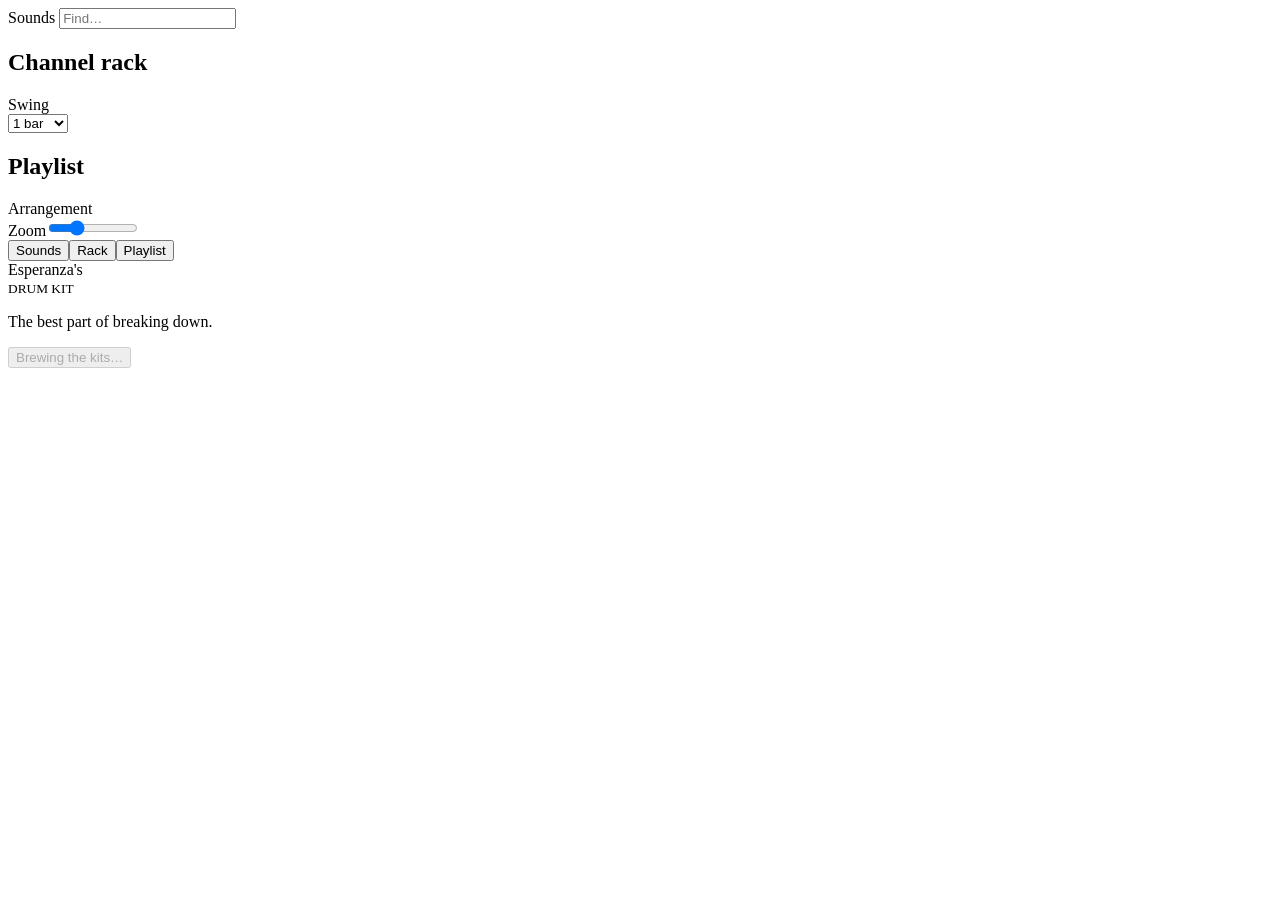
==== src/index.html @ f66b718c "Esperanza's Drum Kit 0.1: foundations Channel rack with step grid, patterns, playlist with pattern c" ====
<!doctype html>
<html lang="en">
<head>
<meta charset="utf-8">
<meta name="viewport" content="width=device-width, initial-scale=1, viewport-fit=cover">
<meta name="theme-color" content="#9e1b22">
<title>Esperanza's Drum Kit</title>
<link rel="icon" href="ICON_DATAURL">
<style>/*CSS*/</style>
</head>
<body>
<svg width="0" height="0" style="position:absolute" aria-hidden="true"><defs>
  <radialGradient id="knobCap" cx="38%" cy="32%" r="75%"><stop offset="0" stop-color="#6e5644"/><stop offset="0.55" stop-color="#3b2a1e"/><stop offset="1" stop-color="#1d120c"/></radialGradient>
</defs></svg>
<div id="app">
  <header id="top"></header>
  <main id="main">
    <aside id="browser" aria-label="Sound browser">
      <div class="panelhead">Sounds <input id="browserFind" type="search" placeholder="Find…" aria-label="Find sounds"></div>
      <div class="blist" id="browserList"></div>
    </aside>
    <section id="work">
      <div class="win" id="rackWin">
        <div class="title"><h2>Channel rack</h2><span class="sub" id="rackPat"></span><div class="grow"></div>
          <div class="kwrap" style="flex-direction:row;gap:6px;min-width:0"><label>Swing</label><span id="swingK"></span></div>
          <select id="patLen" aria-label="Pattern length"><option value="16">1 bar</option><option value="32">2 bars</option><option value="48">3 bars</option><option value="64">4 bars</option></select>
        </div>
        <div class="body" id="rackBody"></div>
      </div>
      <div class="win" id="plWin">
        <div class="title"><h2>Playlist</h2><span class="sub hide-phone">Arrangement</span><div class="grow"></div>
          <label class="sub" for="plZoom">Zoom</label><input id="plZoom" type="range" min="2" max="16" step="1" value="6" style="width:90px">
        </div>
        <div class="body" id="plBody"></div>
      </div>
    </section>
  </main>
  <nav id="tabs" aria-label="Views"><button data-v="sounds">Sounds</button><button data-v="rack">Rack</button><button data-v="playlist">Playlist</button></nav>
</div>
<div id="panel" class="hidden" role="dialog" aria-label="Channel settings"></div>
<div id="splash"><div class="card"><div>Esperanza's</div><small>DRUM KIT</small></div><p>The best part of breaking down.</p><button class="btn go" id="splashGo" disabled>Brewing the kits…</button></div>
<script>/*JS*/</script>
</body>
</html>
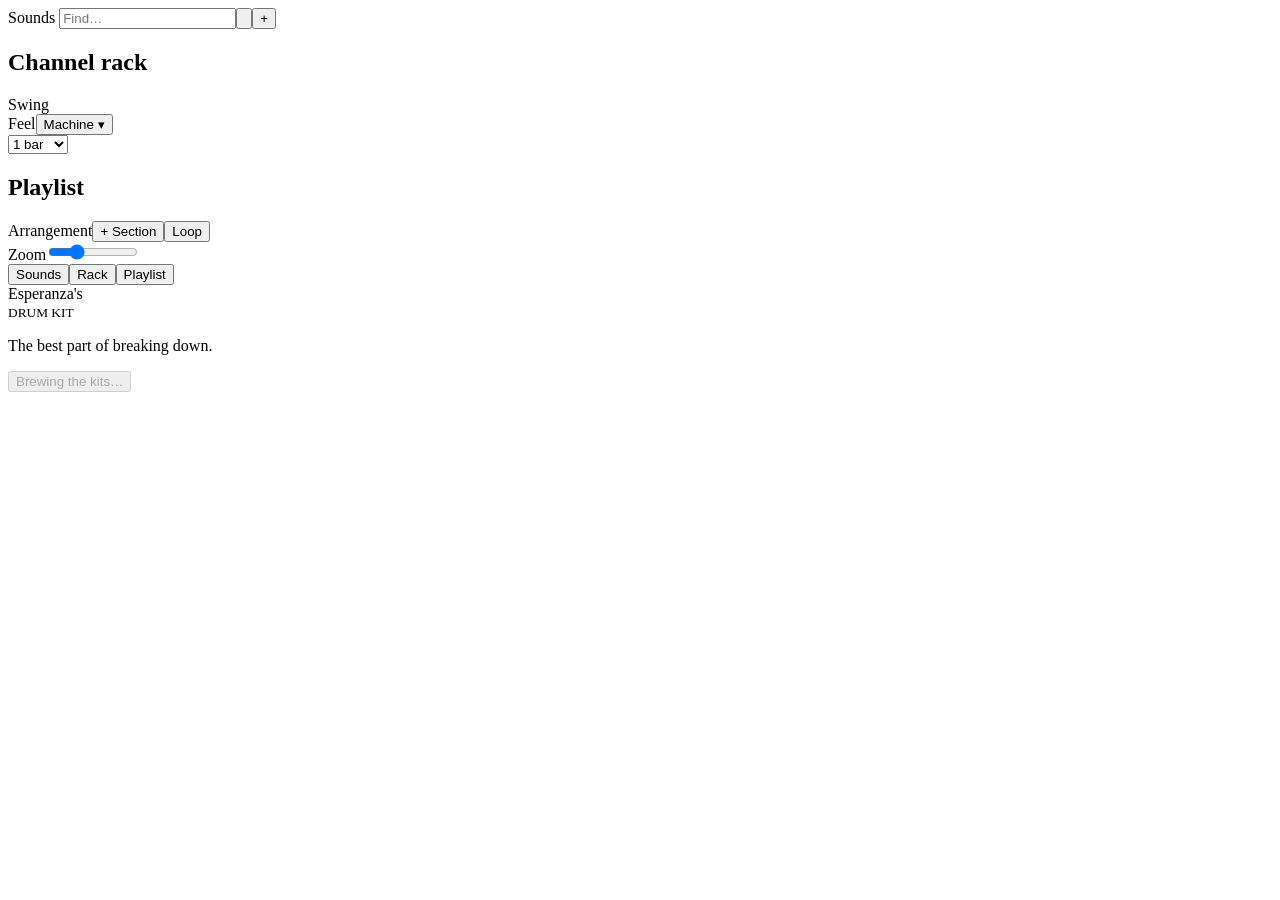
==== commit a6f5d9fb: "Esperanza's Drum Kit 0.2: Feel, sections, loops, MP3, your own samples Feel humanizing (Machine to D" ====
--- a/src/index.html
+++ b/src/index.html
@@ -16,19 +16,20 @@
   <header id="top"></header>
   <main id="main">
     <aside id="browser" aria-label="Sound browser">
-      <div class="panelhead">Sounds <input id="browserFind" type="search" placeholder="Find…" aria-label="Find sounds"></div>
+      <div class="panelhead">Sounds <input id="browserFind" type="search" placeholder="Find…" aria-label="Find sounds"><button class="btn icon" id="recOpen" title="Record a sample from the microphone" aria-label="Record a sample"><svg viewBox="0 0 16 16"><rect x="5.5" y="1.5" width="5" height="9" rx="2.5" fill="currentColor"/><path d="M3 7.5a5 5 0 0010 0M8 12.5v2.5" stroke="currentColor" stroke-width="1.5" fill="none"/></svg></button><button class="btn icon" id="fileOpen" title="Load audio files" aria-label="Load audio files">+</button></div>
       <div class="blist" id="browserList"></div>
     </aside>
     <section id="work">
       <div class="win" id="rackWin">
         <div class="title"><h2>Channel rack</h2><span class="sub" id="rackPat"></span><div class="grow"></div>
           <div class="kwrap" style="flex-direction:row;gap:6px;min-width:0"><label>Swing</label><span id="swingK"></span></div>
+          <div class="kwrap" id="feelWrap" style="flex-direction:row;gap:6px;min-width:0"><label>Feel</label><span id="feelK"></span><button class="btn" id="feelBtn" title="Humanize: timing and dynamics">Machine ▾</button></div>
           <select id="patLen" aria-label="Pattern length"><option value="16">1 bar</option><option value="32">2 bars</option><option value="48">3 bars</option><option value="64">4 bars</option></select>
         </div>
         <div class="body" id="rackBody"></div>
       </div>
       <div class="win" id="plWin">
-        <div class="title"><h2>Playlist</h2><span class="sub hide-phone">Arrangement</span><div class="grow"></div>
+        <div class="title"><h2>Playlist</h2><span class="sub hide-phone">Arrangement</span><button class="btn" id="secBtn" title="Add a song section">+ Section</button><button class="btn" id="loopBtn" title="Loop the region set on the ruler (drag the ruler to set it)">Loop</button><div class="grow"></div>
           <label class="sub" for="plZoom">Zoom</label><input id="plZoom" type="range" min="2" max="16" step="1" value="6" style="width:90px">
         </div>
         <div class="body" id="plBody"></div>
@@ -39,6 +40,7 @@
 </div>
 <div id="panel" class="hidden" role="dialog" aria-label="Channel settings"></div>
 <div id="splash"><div class="card"><div>Esperanza's</div><small>DRUM KIT</small></div><p>The best part of breaking down.</p><button class="btn go" id="splashGo" disabled>Brewing the kits…</button></div>
+<script>/*LAME*/</script>
 <script>/*JS*/</script>
 </body>
 </html>
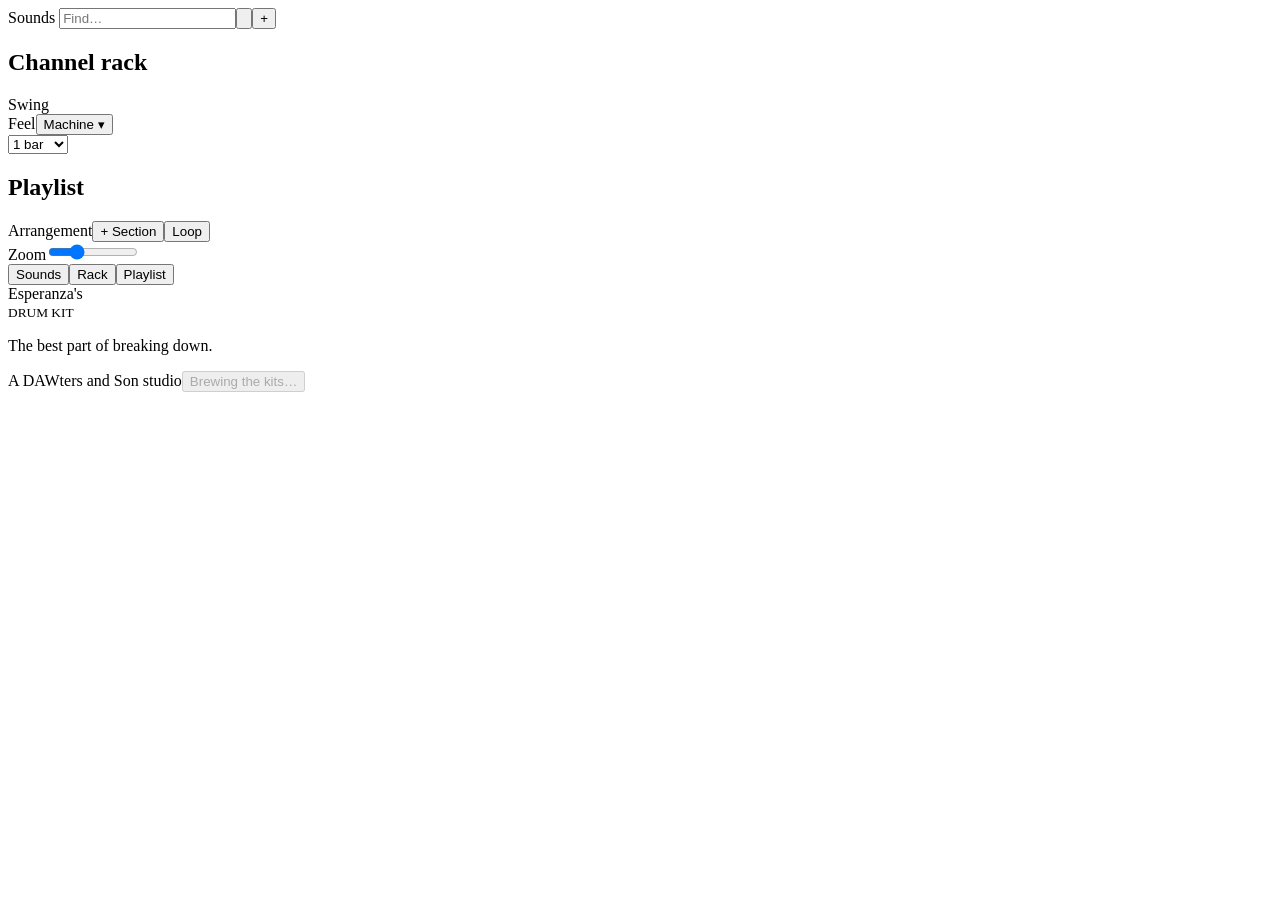
==== commit fd04e0df: "Suite design system, website and GitHub workflows Percolator v2: the late-show sibling of DAWters an" ====
--- a/src/index.html
+++ b/src/index.html
@@ -10,7 +10,7 @@
 </head>
 <body>
 <svg width="0" height="0" style="position:absolute" aria-hidden="true"><defs>
-  <radialGradient id="knobCap" cx="38%" cy="32%" r="75%"><stop offset="0" stop-color="#6e5644"/><stop offset="0.55" stop-color="#3b2a1e"/><stop offset="1" stop-color="#1d120c"/></radialGradient>
+  <radialGradient id="knobCap" cx="34%" cy="28%" r="80%"><stop offset="0" stop-color="#4a3f33"/><stop offset="0.62" stop-color="#0c0a08"/><stop offset="1" stop-color="#0c0a08"/></radialGradient>
 </defs></svg>
 <div id="app">
   <header id="top"></header>
@@ -39,7 +39,7 @@
   <nav id="tabs" aria-label="Views"><button data-v="sounds">Sounds</button><button data-v="rack">Rack</button><button data-v="playlist">Playlist</button></nav>
 </div>
 <div id="panel" class="hidden" role="dialog" aria-label="Channel settings"></div>
-<div id="splash"><div class="card"><div>Esperanza's</div><small>DRUM KIT</small></div><p>The best part of breaking down.</p><button class="btn go" id="splashGo" disabled>Brewing the kits…</button></div>
+<div id="splash"><div class="card"><div>Esperanza's</div><small>DRUM KIT</small></div><p>The best part of breaking down.</p><span class="suite">A DAWters and Son studio</span><button class="btn go" id="splashGo" disabled>Brewing the kits…</button></div>
 <script>/*LAME*/</script>
 <script>/*JS*/</script>
 </body>
